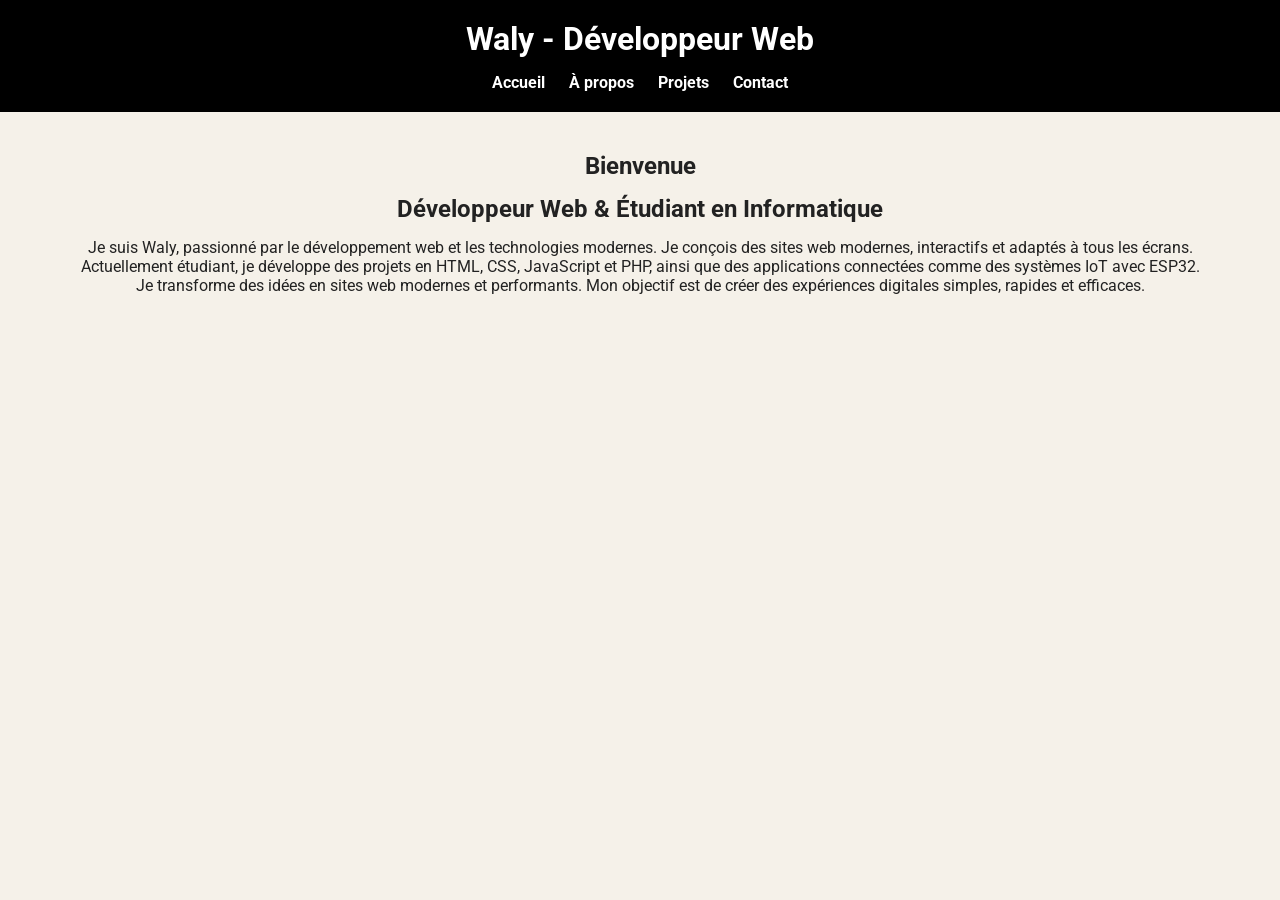
==== index.html @ bea585e1 "Fix structure portfolio" ====
<!DOCTYPE html>
<html lang="fr">

<head>
    <meta charset="UTF-8">
    <title>Mon Portfolio</title>
    <link rel="stylesheet" href="css/style.css">
    <link href="https://fonts.googleapis.com/css2?family=Roboto:wght@300;400;700&display=swap" rel="stylesheet">
</head>

<body>

    <header>
        <h1>Waly - Développeur Web</h1>
        <nav>
            <a href="index.html">Accueil</a>
            <a href="pages/about.html">À propos</a>
            <a href="pages/projects.html">Projets</a>
            <a href="pages/contact.html">Contact</a>
        </nav>
    </header>

    <section>
        <h2>Bienvenue</h2>
        <h2>Développeur Web & Étudiant en Informatique</h2>

        <p>
            Je suis Waly, passionné par le développement web et les technologies modernes.
            Je conçois des sites web modernes, interactifs et adaptés à tous les écrans.
        </p>

        <p>
            Actuellement étudiant, je développe des projets en HTML, CSS, JavaScript et PHP,
            ainsi que des applications connectées comme des systèmes IoT avec ESP32.
        </p>
        <p>
            Je transforme des idées en sites web modernes et performants.
            Mon objectif est de créer des expériences digitales simples, rapides et efficaces.
        </p>
    </section>

</body>

</html>
---- css/style.css ----
/* RESET */
* {
    margin: 0;
    padding: 0;
    box-sizing: border-box;
}

/* BODY */
body {
    font-family: 'Roboto', sans-serif;
    background-color: #f5f1e9;
    color: #222;
}

/* HEADER */
header {
    background: black;
    color: white;
    padding: 20px;
    text-align: center;
}

nav {
    margin-top: 10px;
}

nav a {
    color: white;
    margin: 10px;
    text-decoration: none;
    font-weight: bold;
    transition: 0.3s;
}

nav a:hover {
    color: #d6bfa7;
}

/* SECTIONS */
section {
    padding: 40px;
    text-align: center;
}

/* TITRES */
h1,
h2 {
    margin-bottom: 15px;
}

/* PROJECTS */
.projects {
    display: flex;
    flex-wrap: wrap;
    justify-content: center;
    gap: 30px;
}

/* CARD */
.card {
    background: white;
    width: 300px;
    border-radius: 15px;
    overflow: hidden;
    box-shadow: 0 5px 15px rgba(0, 0, 0, 0.1);
    transition: 0.4s;
}

.card:hover {
    transform: translateY(-10px) scale(1.03);
}

.card img {
    width: 100%;
    height: 200px;
    object-fit: cover;
}

.card h2 {
    padding: 10px;
}

.card p {
    padding: 0 15px 15px;
}

/* FORMULAIRES */
.contact-container {
    display: flex;
    flex-wrap: wrap;
    justify-content: center;
    gap: 30px;
}

.form-box {
    background: white;
    padding: 20px;
    width: 300px;
    border-radius: 15px;
    box-shadow: 0 5px 15px rgba(0, 0, 0, 0.1);
    transition: 0.3s;
}

.form-box:hover {
    transform: translateY(-5px);
}

.form-box input,
.form-box textarea,
.form-box select {
    width: 100%;
    padding: 10px;
    margin-top: 5px;
    border-radius: 8px;
    border: 1px solid #ccc;
}

.form-box button {
    margin-top: 15px;
    padding: 10px;
    width: 100%;
    background: black;
    color: white;
    border: none;
    border-radius: 8px;
    transition: 0.3s;
}

.form-box button:hover {
    background: #d6bfa7;
    color: black;
}

/* RESPONSIVE */
@media (max-width: 768px) {

    nav {
        display: flex;
        flex-direction: column;
    }

    .projects,
    .contact-container {
        flex-direction: column;
        align-items: center;
    }
}

.about-container {
    display: flex;
    align-items: center;
    justify-content: center;
    gap: 40px;
    padding: 20px;
}

.about-text {
    max-width: 500px;
}

.about-text ul {
    list-style: none;
    padding: 0;
}

.about-text li {
    background: #d6bfa7;
    margin: 5px 0;
    padding: 8px;
    border-radius: 5px;
}

.about-image img {
    width: 250px;
    border-radius: 15px;
}

@media (max-width: 768px) {
    .about-container {
        flex-direction: column;
        text-align: center;
    }
}
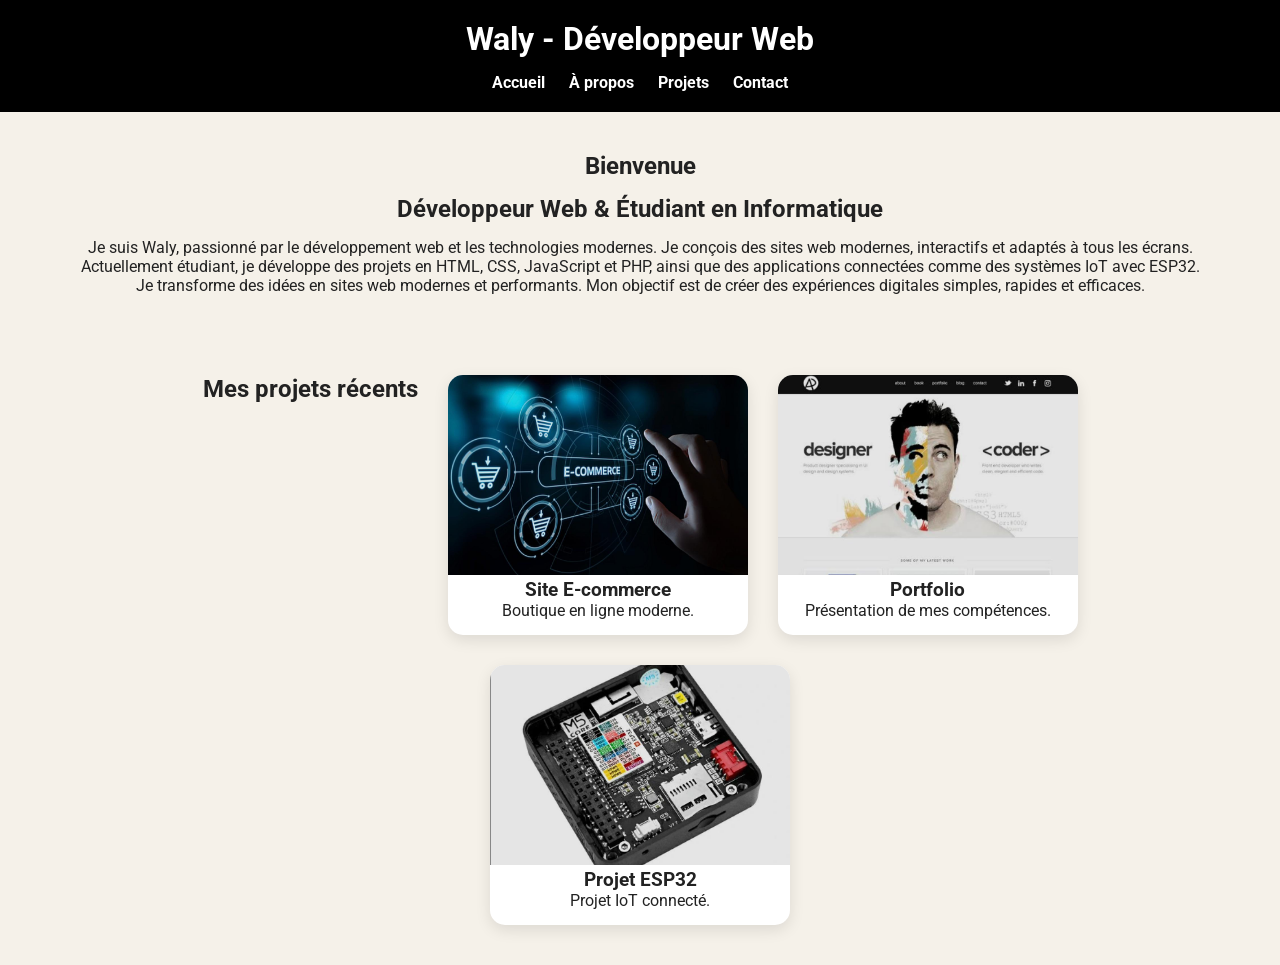
==== commit 0652c8c3: "Ajout projets page accueil" ====
--- a/index.html
+++ b/index.html
@@ -38,7 +38,27 @@
             Mon objectif est de créer des expériences digitales simples, rapides et efficaces.
         </p>
     </section>
+    <section class="projects">
+        <h2>Mes projets récents</h2>
 
+        <div class="card">
+            <img src="images/ecommerce.png" alt="">
+            <h3>Site E-commerce</h3>
+            <p>Boutique en ligne moderne.</p>
+        </div>
+
+        <div class="card">
+            <img src="images/portfolio.png" alt="">
+            <h3>Portfolio</h3>
+            <p>Présentation de mes compétences.</p>
+        </div>
+
+        <div class="card">
+            <img src="images/esp32.png" alt="">
+            <h3>Projet ESP32</h3>
+            <p>Projet IoT connecté.</p>
+        </div>
+    </section>
 </body>
 
 </html>
--- a/css/style.css
+++ b/css/style.css
@@ -1,18 +1,17 @@
-/* RESET */
 * {
     margin: 0;
     padding: 0;
     box-sizing: border-box;
 }
 
-/* BODY */
+
 body {
     font-family: 'Roboto', sans-serif;
     background-color: #f5f1e9;
     color: #222;
 }
 
-/* HEADER */
+
 header {
     background: black;
     color: white;
@@ -36,19 +35,19 @@
     color: #d6bfa7;
 }
 
-/* SECTIONS */
+
 section {
     padding: 40px;
     text-align: center;
 }
 
-/* TITRES */
+
 h1,
 h2 {
     margin-bottom: 15px;
 }
 
-/* PROJECTS */
+
 .projects {
     display: flex;
     flex-wrap: wrap;
@@ -56,7 +55,7 @@
     gap: 30px;
 }
 
-/* CARD */
+
 .card {
     background: white;
     width: 300px;
@@ -84,7 +83,7 @@
     padding: 0 15px 15px;
 }
 
-/* FORMULAIRES */
+
 .contact-container {
     display: flex;
     flex-wrap: wrap;
@@ -131,7 +130,7 @@
     color: black;
 }
 
-/* RESPONSIVE */
+
 @media (max-width: 768px) {
 
     nav {
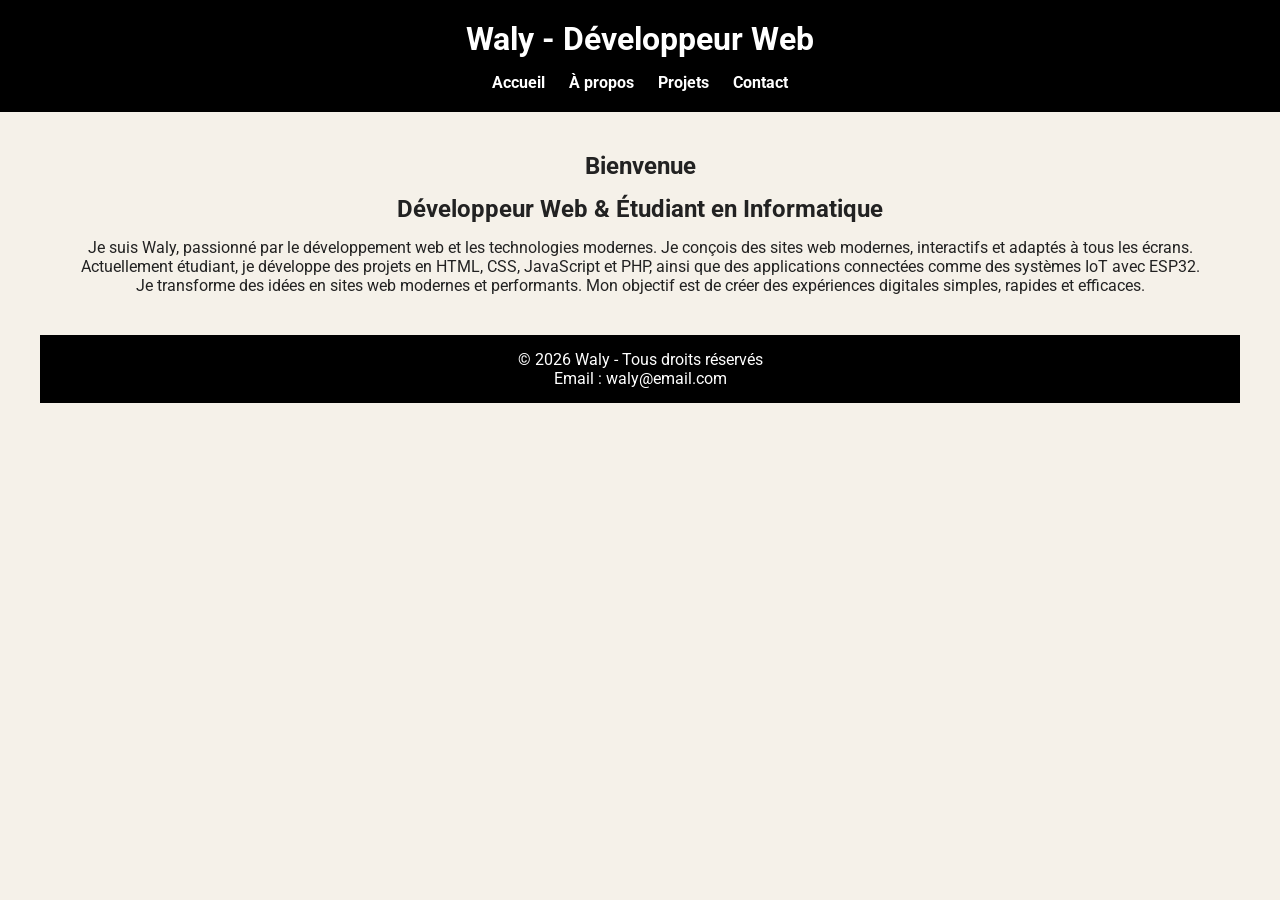
==== commit 62862efb: "Déplacement formulaire recherche vers projets" ====
--- a/index.html
+++ b/index.html
@@ -37,28 +37,11 @@
             Je transforme des idées en sites web modernes et performants.
             Mon objectif est de créer des expériences digitales simples, rapides et efficaces.
         </p>
-    </section>
-    <section class="projects">
-        <h2>Mes projets récents</h2>
 
-        <div class="card">
-            <img src="images/ecommerce.png" alt="">
-            <h3>Site E-commerce</h3>
-            <p>Boutique en ligne moderne.</p>
-        </div>
-
-        <div class="card">
-            <img src="images/portfolio.png" alt="">
-            <h3>Portfolio</h3>
-            <p>Présentation de mes compétences.</p>
-        </div>
-
-        <div class="card">
-            <img src="images/esp32.png" alt="">
-            <h3>Projet ESP32</h3>
-            <p>Projet IoT connecté.</p>
-        </div>
-    </section>
+        <footer>
+            <p>© 2026 Waly - Tous droits réservés</p>
+            <p>Email : waly@email.com</p>
+        </footer>
 </body>
 
 </html>
--- a/css/style.css
+++ b/css/style.css
@@ -179,4 +179,50 @@
         flex-direction: column;
         text-align: center;
     }
+}
+
+.btn {
+    display: inline-block;
+    padding: 10px 20px;
+    background-color: #000;
+    color: #fff;
+    text-decoration: none;
+    margin-top: 15px;
+    border-radius: 5px;
+}
+
+.btn:hover {
+    background-color: #444;
+}
+
+footer {
+    background-color: black;
+    color: white;
+    text-align: center;
+    padding: 15px;
+    margin-top: 40px;
+}
+
+.stats {
+    display: flex;
+    justify-content: center;
+    gap: 30px;
+    margin-top: 40px;
+}
+
+.stat-box {
+    background: white;
+    padding: 20px;
+    border-radius: 10px;
+    text-align: center;
+}
+
+.tech-icons {
+    display: flex;
+    justify-content: center;
+    gap: 20px;
+}
+
+.tech-icons img {
+    width: 60px;
 }
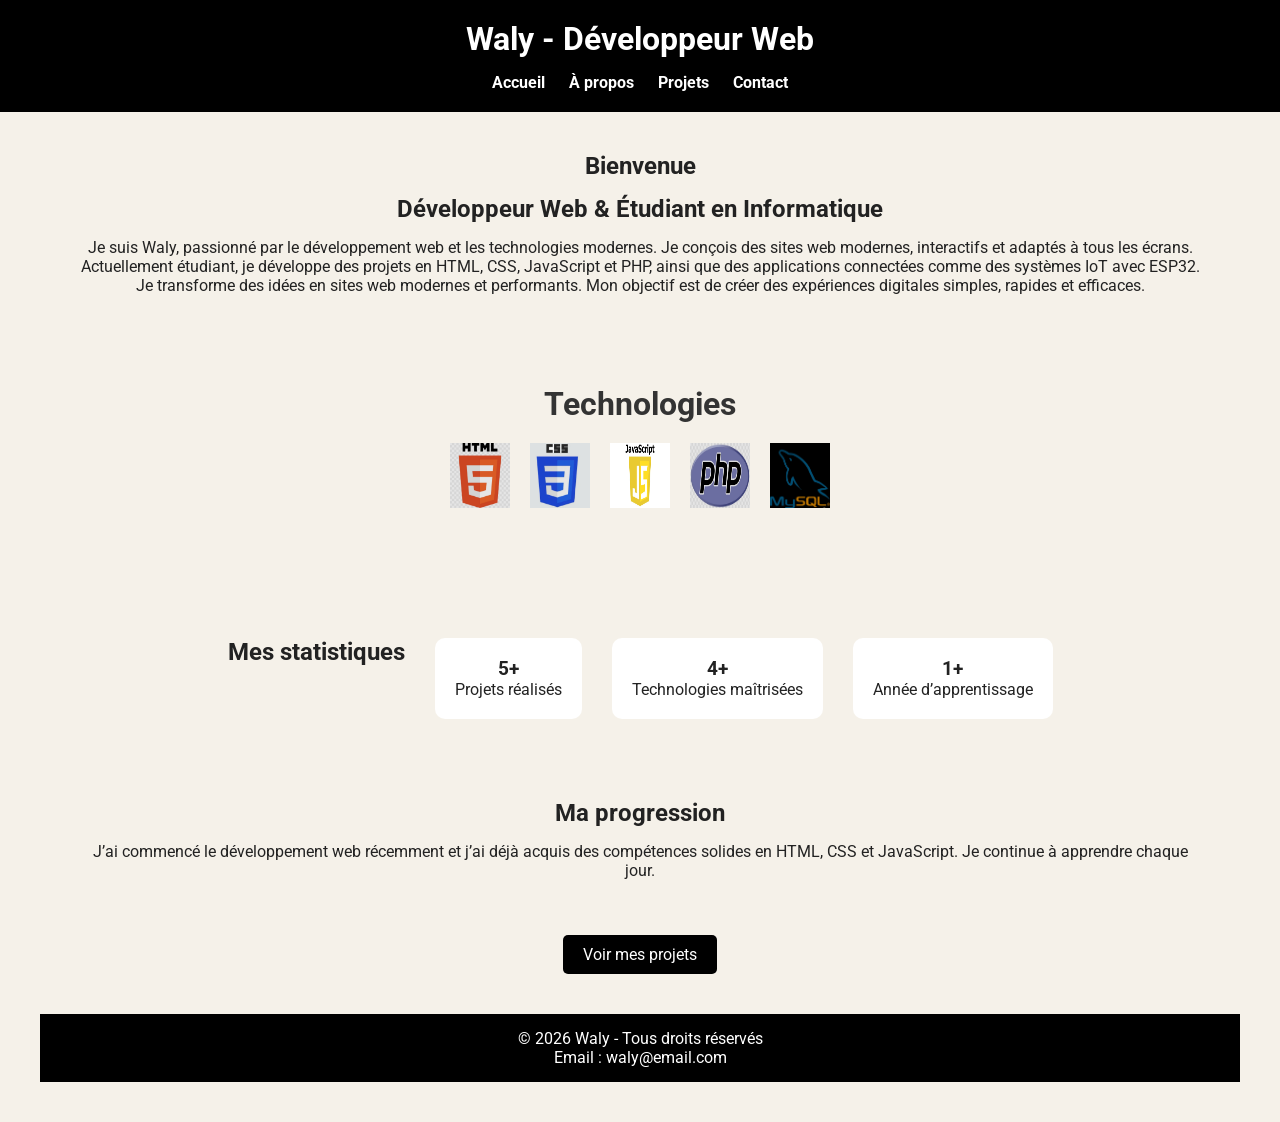
==== commit 8748000e: "Fix CSS pages projets" ====
--- a/index.html
+++ b/index.html
@@ -38,6 +38,42 @@
             Mon objectif est de créer des expériences digitales simples, rapides et efficaces.
         </p>
 
+        <section id="technologies">
+            <h2>Technologies</h2>
+            <div class="tech-icons">
+                <img src="images/html5.png" alt="HTML5">
+                <img src="images/css3.png" alt="CSS3">
+                <img src="images/javascript.png" alt="JavaScript">
+                <img src="images/php.png" alt="PHP">
+                <img src="images/mysql.png" alt="MySQL">
+            </div>
+        </section>
+        <section class="stats">
+            <h2>Mes statistiques</h2>
+
+            <div class="stat-box">
+                <h3>5+</h3>
+                <p>Projets réalisés</p>
+            </div>
+
+            <div class="stat-box">
+                <h3>4+</h3>
+                <p>Technologies maîtrisées</p>
+            </div>
+
+            <div class="stat-box">
+                <h3>1+</h3>
+                <p>Année d’apprentissage</p>
+            </div>
+        </section>
+        <section>
+            <h2>Ma progression</h2>
+            <p>
+                J’ai commencé le développement web récemment et j’ai déjà acquis des compétences solides
+                en HTML, CSS et JavaScript. Je continue à apprendre chaque jour.
+            </p>
+        </section>
+        <a href="pages/projects.html" class="btn">Voir mes projets</a>
         <footer>
             <p>© 2026 Waly - Tous droits réservés</p>
             <p>Email : waly@email.com</p>
--- a/css/style.css
+++ b/css/style.css
@@ -225,4 +225,36 @@
 
 .tech-icons img {
     width: 60px;
+}
+
+/* Section technologies */
+#technologies {
+    text-align: center;
+    margin: 50px 0;
+}
+
+#technologies h2 {
+    font-size: 2em;
+    margin-bottom: 20px;
+    color: #333;
+}
+
+.tech-icons {
+    display: flex;
+    justify-content: center;
+    flex-wrap: wrap;
+    gap: 20px;
+    /* espace entre les icônes */
+}
+
+.tech-icons img {
+    width: 60px;
+    /* taille uniforme */
+    height: auto;
+    transition: transform 0.3s ease;
+}
+
+.tech-icons img:hover {
+    transform: scale(1.2);
+    /* effet zoom au survol */
 }
